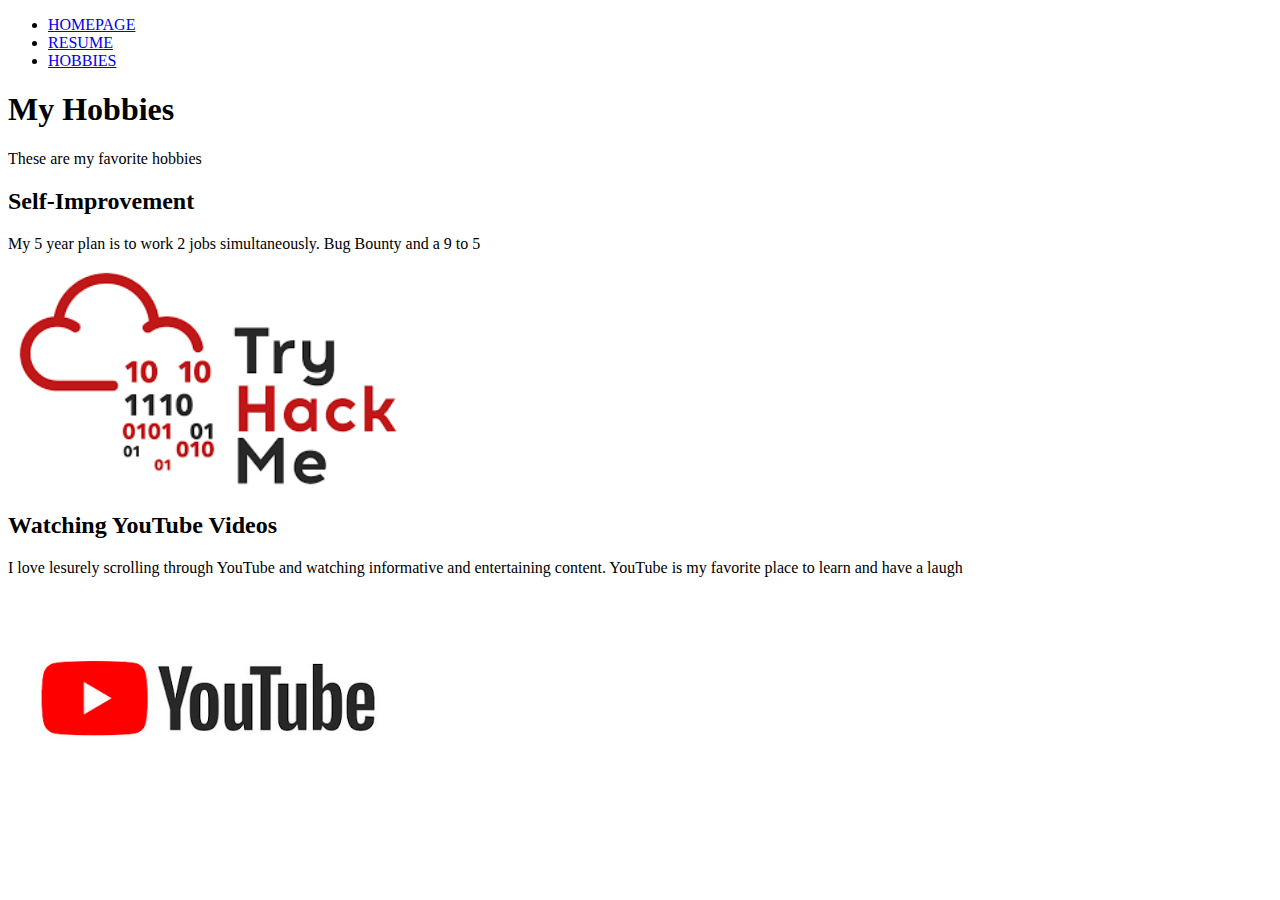
==== hobbies.html @ 810fd271 "File Transfer" ====
<!DOCTYPE html>
<html lang="en">
<head>
	<meta charset="utf-8">
	<meta name="viewport" content="width=device-width, initial-scale=1.0">
	<title>HOBBIES</title>
  <style>
    img {
      max-width: 100%;
      height: auto;
    }
  </style>
</head>
<body>
	<ul>
		<li><a href="index.html">HOMEPAGE</a></li>
		<li><a href="resume.html">RESUME</a></li>
		<li><a href="hobbies.html">HOBBIES</a></li>
	</ul>
  <section>
    <h1>My Hobbies</h1>
    <p>These are my favorite hobbies</p>
    <section>
      <h2>Self-Improvement</h2>
      <p>My 5 year plan is to work 2 jobs simultaneously. Bug Bounty and a 9 to 5</p>
      <img src="images/tryhackme.png" alt="TryHackMe logo, white background with red and black theme text, numbers, and logo" width="400">
    </section>
    
    <section>
      <h2>Watching YouTube Videos</h2>
      <p>I love lesurely scrolling through YouTube and watching informative and entertaining content. YouTube is my favorite place to learn and have a laugh</p>
      <img src="images/youtube.jpg" alt="Youtube logo, white background with black text and a red semi rectangle with a empty triangle space in the middle of it" width="400">
    </section>
  </section>
</body>
</html>
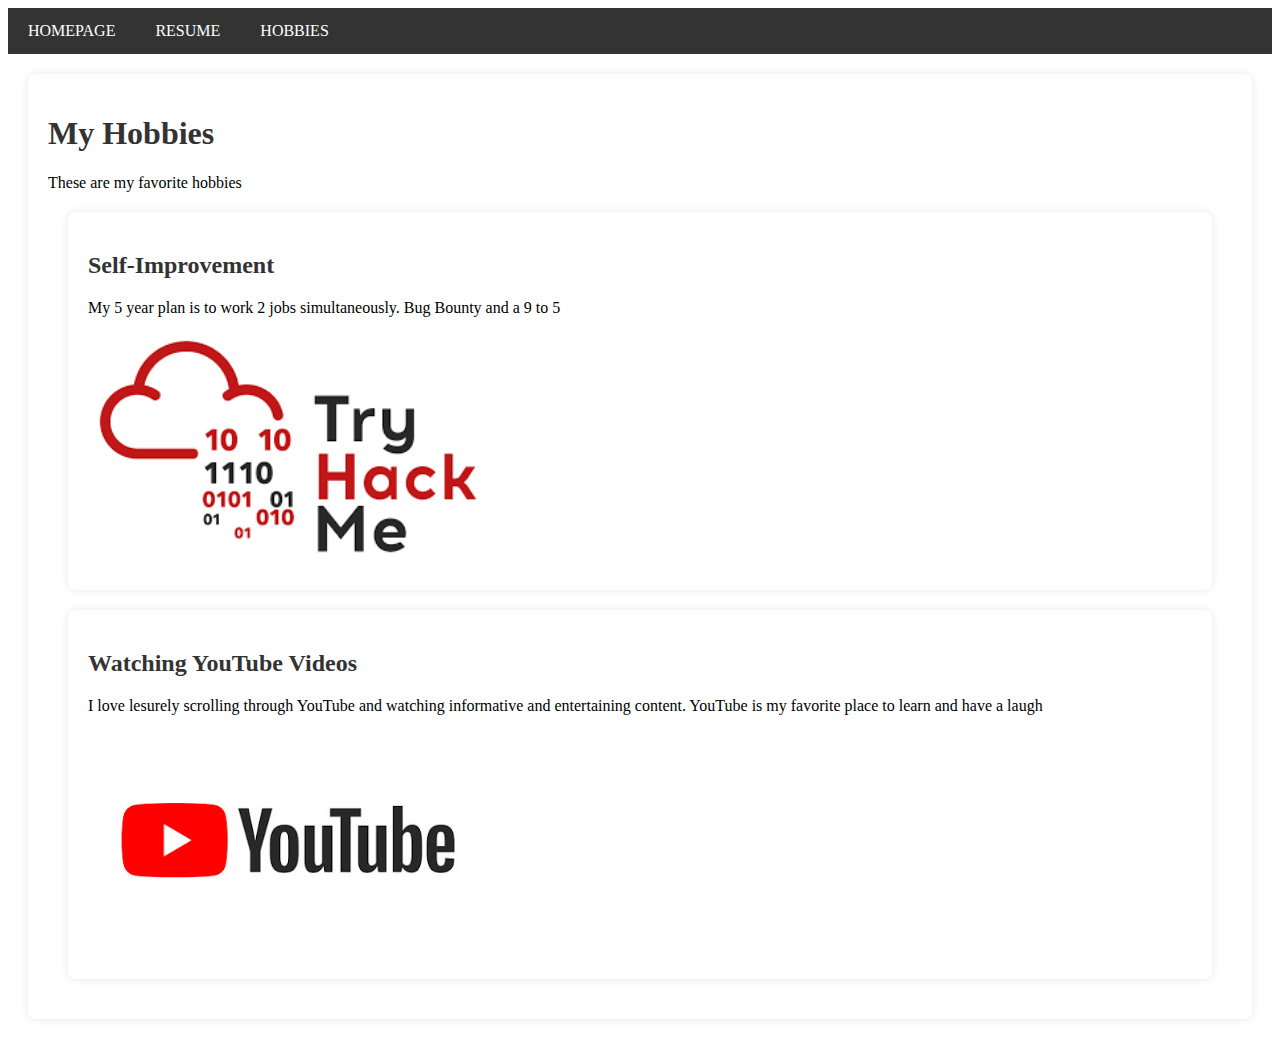
==== commit 645ac02e: "Adding CSS" ====
--- a/hobbies.html
+++ b/hobbies.html
@@ -5,10 +5,54 @@
 	<meta name="viewport" content="width=device-width, initial-scale=1.0">
 	<title>HOBBIES</title>
   <style>
+<style>
+    body {
+      font-family: Arial, sans-serif;
+      line-height: 1.6;
+      margin: 0;
+      padding: 0;
+      background-color: #f4f4f4;
+      color: #333;
+    }
+    ul {
+      list-style-type: none;
+      margin: 0;
+      padding: 0;
+      overflow: hidden;
+      background-color: #333;
+    }
+    li {
+      float: left;
+    }
+    li a {
+      display: block;
+      color: white;
+      text-align: center;
+      padding: 14px 20px;
+      text-decoration: none;
+    }
+    li a:hover {
+      background-color: #575757;
+    }
+    section {
+      margin: 20px;
+      padding: 20px;
+      background-color: white;
+      border-radius: 8px;
+      box-shadow: 0 0 10px rgba(0, 0, 0, 0.1);
+    }
+    h1, h2 {
+      color: #333;
+    }
     img {
       max-width: 100%;
       height: auto;
+      margin: 10px 0;
     }
+    p {
+      margin: 10px 0;
+    }
+  </style>
   </style>
 </head>
 <body>
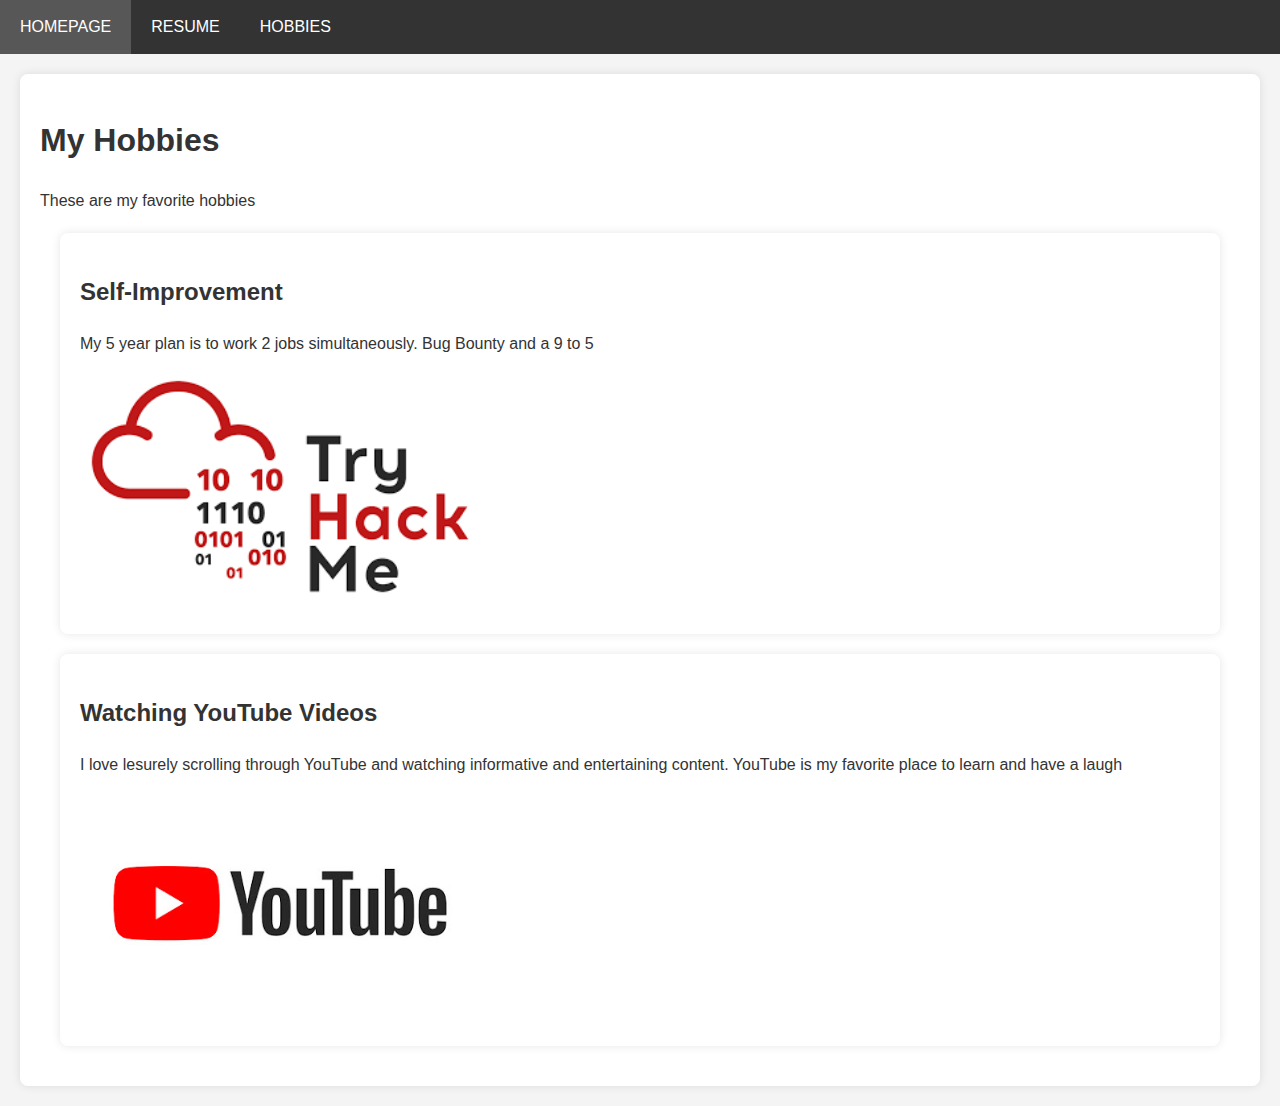
==== commit 559d1faa: "Adding CSS Folder" ====
--- a/hobbies.html
+++ b/hobbies.html
@@ -4,56 +4,7 @@
 	<meta charset="utf-8">
 	<meta name="viewport" content="width=device-width, initial-scale=1.0">
 	<title>HOBBIES</title>
-  <style>
-<style>
-    body {
-      font-family: Arial, sans-serif;
-      line-height: 1.6;
-      margin: 0;
-      padding: 0;
-      background-color: #f4f4f4;
-      color: #333;
-    }
-    ul {
-      list-style-type: none;
-      margin: 0;
-      padding: 0;
-      overflow: hidden;
-      background-color: #333;
-    }
-    li {
-      float: left;
-    }
-    li a {
-      display: block;
-      color: white;
-      text-align: center;
-      padding: 14px 20px;
-      text-decoration: none;
-    }
-    li a:hover {
-      background-color: #575757;
-    }
-    section {
-      margin: 20px;
-      padding: 20px;
-      background-color: white;
-      border-radius: 8px;
-      box-shadow: 0 0 10px rgba(0, 0, 0, 0.1);
-    }
-    h1, h2 {
-      color: #333;
-    }
-    img {
-      max-width: 100%;
-      height: auto;
-      margin: 10px 0;
-    }
-    p {
-      margin: 10px 0;
-    }
-  </style>
-  </style>
+  <link rel="stylesheet" href="css/style.css">
 </head>
 <body>
 	<ul>
--- a/css/style.css
+++ b/css/style.css
@@ -0,0 +1,46 @@
+body {
+  font-family: Arial, sans-serif;
+  line-height: 1.6;
+  margin: 0;
+  padding: 0;
+  background-color: #f4f4f4;
+  color: #333;
+}
+ul {
+  list-style-type: none;
+  margin: 0;
+  padding: 0;
+  overflow: hidden;
+  background-color: #333;
+}
+li {
+  float: left;
+}
+li a {
+  display: block;
+  color: white;
+  text-align: center;
+  padding: 14px 20px;
+  text-decoration: none;
+}
+li a:hover {
+  background-color: #575757;
+}
+section {
+  margin: 20px;
+  padding: 20px;
+  background-color: white;
+  border-radius: 8px;
+  box-shadow: 0 0 10px rgba(0, 0, 0, 0.1);
+}
+h1, h2 {
+  color: #333;
+}
+img {
+  max-width: 100%;
+  height: auto;
+  margin: 10px 0;
+}
+p {
+  margin: 10px 0;
+}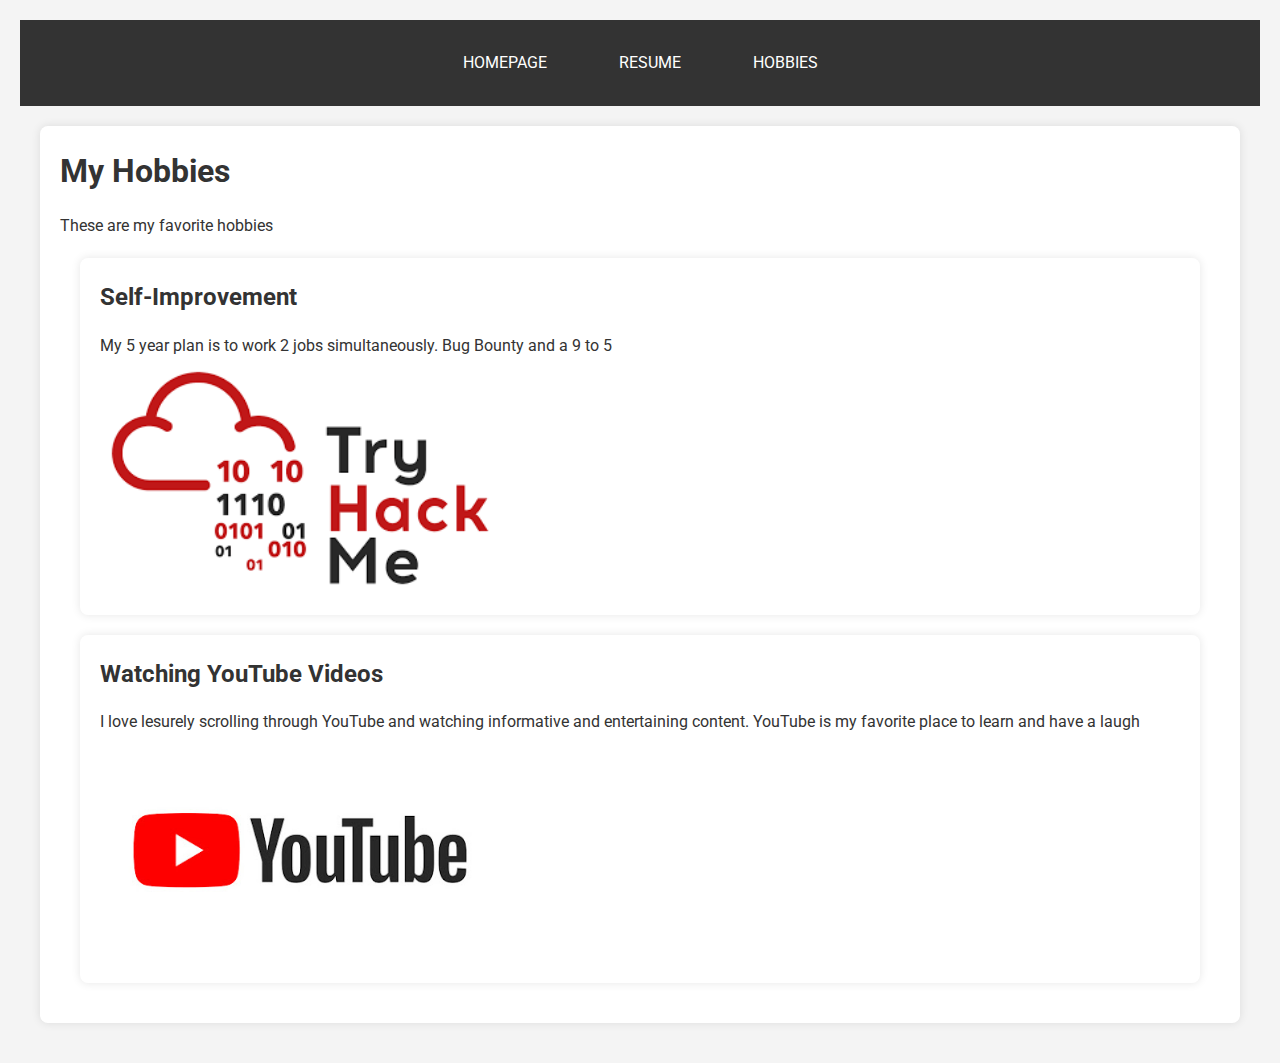
==== commit cfcabce8: "Update #3" ====
--- a/hobbies.html
+++ b/hobbies.html
@@ -5,6 +5,7 @@
 	<meta name="viewport" content="width=device-width, initial-scale=1.0">
 	<title>HOBBIES</title>
   <link rel="stylesheet" href="css/style.css">
+  <link rel="stylesheet" href="css/format.css">
 </head>
 <body>
 	<ul>
--- a/css/style.css
+++ b/css/style.css
@@ -1,46 +1,73 @@
+@import url('https://fonts.googleapis.com/css2?family=Roboto:wght@400;700&display=swap');
+
 body {
-  font-family: Arial, sans-serif;
-  line-height: 1.6;
-  margin: 0;
-  padding: 0;
-  background-color: #f4f4f4;
-  color: #333;
+    font-family: 'Roboto', Arial, sans-serif;
+    line-height: 1.6;
+    background-color: #f4f4f4;
+    color: #333;
+    margin: 0;
+    padding: 20px;
 }
+
 ul {
-  list-style-type: none;
-  margin: 0;
-  padding: 0;
-  overflow: hidden;
-  background-color: #333;
+    display: flex;
+    justify-content: center;
+    gap: 2rem;
+    background-color: #333;
+    padding: 1rem 0;
 }
-li {
-  float: left;
+
+li a {
+    display: block;
+    color: white;
+    padding: 14px 20px;
+    transition: background-color 0.3s;
 }
-li a {
-  display: block;
-  color: white;
-  text-align: center;
-  padding: 14px 20px;
-  text-decoration: none;
+
+li a:hover {
+    background-color: #575757;
 }
-li a:hover {
-  background-color: #575757;
+
+section {
+    margin: 20px;
+    padding: 20px;
+    background-color: white;
+    border-radius: 8px;
+    box-shadow: 0 0 10px rgba(0, 0, 0, 0.1);
 }
-section {
-  margin: 20px;
-  padding: 20px;
-  background-color: white;
-  border-radius: 8px;
-  box-shadow: 0 0 10px rgba(0, 0, 0, 0.1);
+
+h1, h2 {
+    color: #333;
+    margin-bottom: 1rem;
 }
-h1, h2 {
-  color: #333;
+
+p {
+    margin: 10px 0;
 }
-img {
-  max-width: 100%;
-  height: auto;
-  margin: 10px 0;
+
+/* Page-specific Styles */
+/* Home Page */
+.home section section {
+    background-color: #e3f2fd;
+    border: 2px solid #2196F3;
 }
-p {
-  margin: 10px 0;
+
+/* Resume Page */
+.resume section section {
+    background-color: #fff3e0;
+    border-left: 4px solid #ff9800;
+}
+
+.resume h2 {
+    color: #2e7d32;
+}
+
+/* Hobbies Page */
+.hobbies img {
+    border-radius: 8px;
+    box-shadow: 0 4px 8px rgba(0,0,0,0.2);
+}
+
+.hobbies section section {
+    background-color: #fce4ec;
 }--- a/css/format.css
+++ b/css/format.css
@@ -0,0 +1,18 @@
+* {
+    margin: 0;
+    padding: 0;
+    box-sizing: border-box;
+}
+
+ul {
+    list-style: none;
+}
+
+a {
+    text-decoration: none;
+}
+
+img {
+    max-width: 100%;
+    height: auto;
+}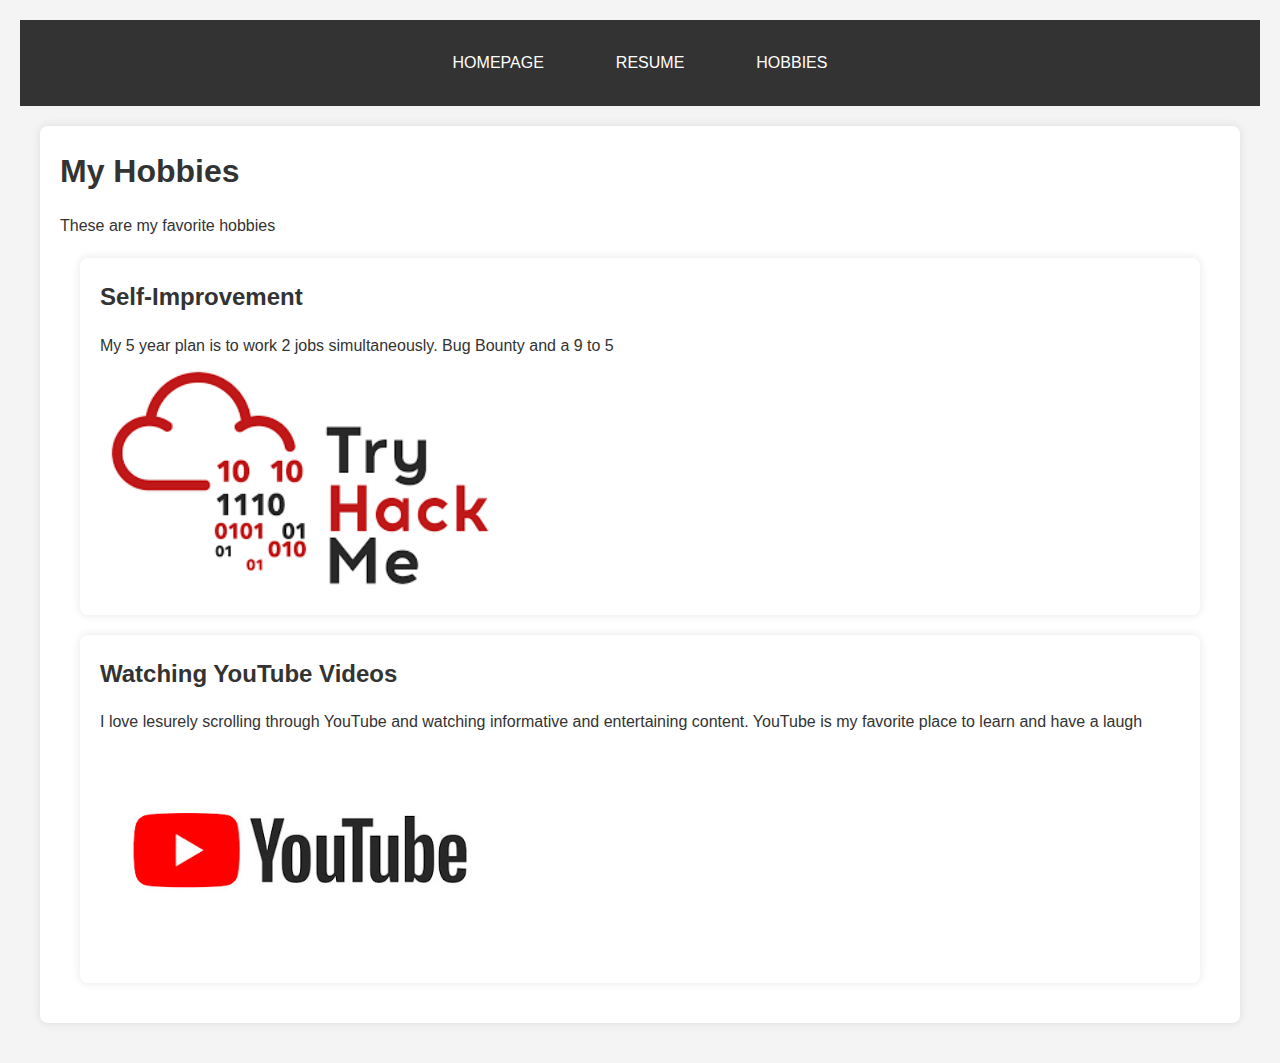
==== commit 27495aea: "FINAL TURN IN" ====
--- a/hobbies.html
+++ b/hobbies.html
@@ -5,7 +5,7 @@
 	<meta name="viewport" content="width=device-width, initial-scale=1.0">
 	<title>HOBBIES</title>
   <link rel="stylesheet" href="css/style.css">
-  <link rel="stylesheet" href="css/format.css">
+  <link rel="stylesheet" href="css/reset.css">
 </head>
 <body>
 	<ul>
--- a/css/style.css
+++ b/css/style.css
@@ -1,5 +1,3 @@
-@import url('https://fonts.googleapis.com/css2?family=Roboto:wght@400;700&display=swap');
-
 body {
     font-family: 'Roboto', Arial, sans-serif;
     line-height: 1.6;
